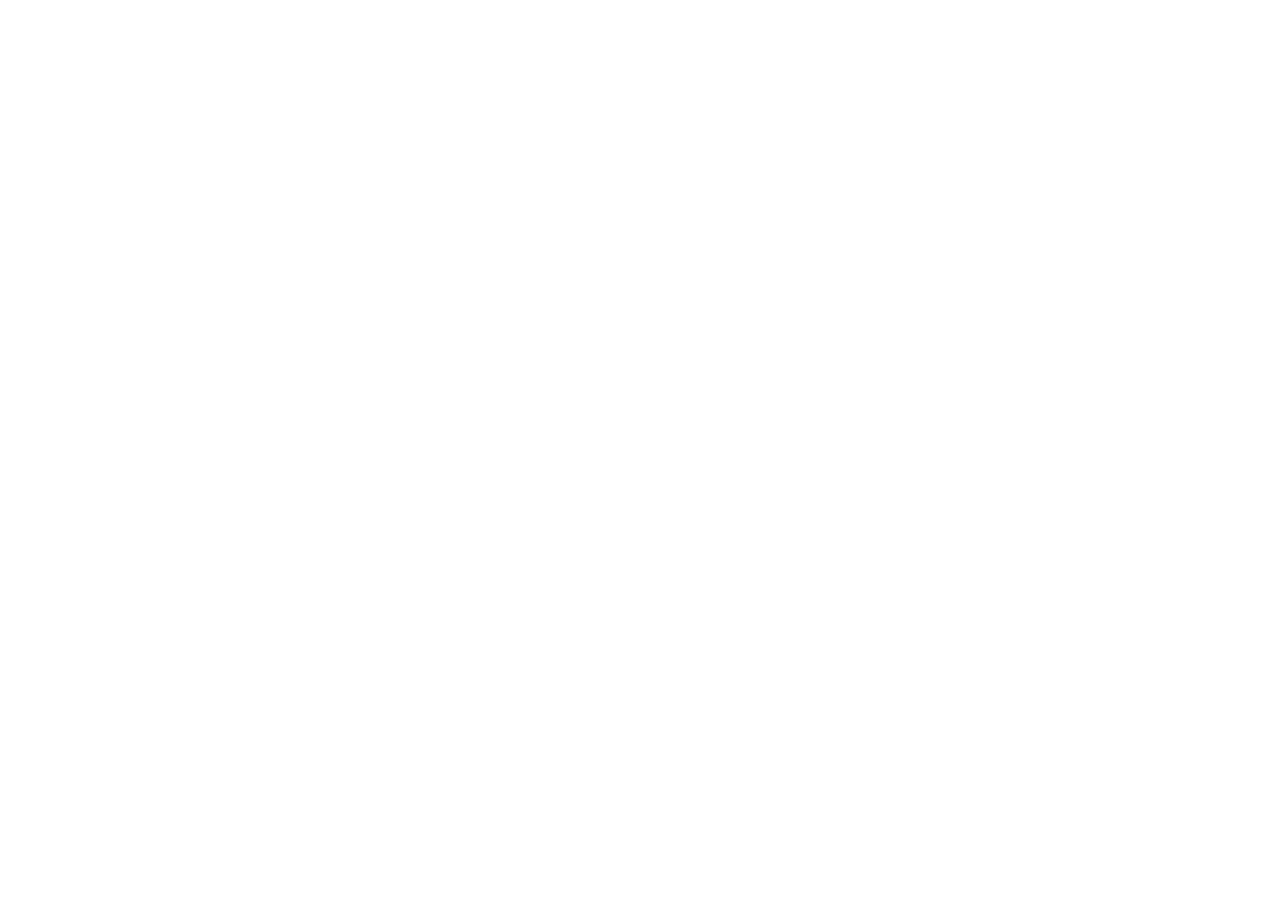
==== index.html @ 3f6a3d68 "Página principal criada" ====
<!DOCTYPE html>
<html lang="pt-br">
<head>
    <meta charset="UTF-8">
    <meta http-equiv="X-UA-Compatible" content="IE=edge">
    <meta name="viewport" content="width=device-width, initial-scale=1.0">
    <link rel="shortcut icon" href="favicon.ico" type="image/x-icon">
    <title>Projetos Redes Sociais</title>
</head>
<body>
    
</body>
</html>
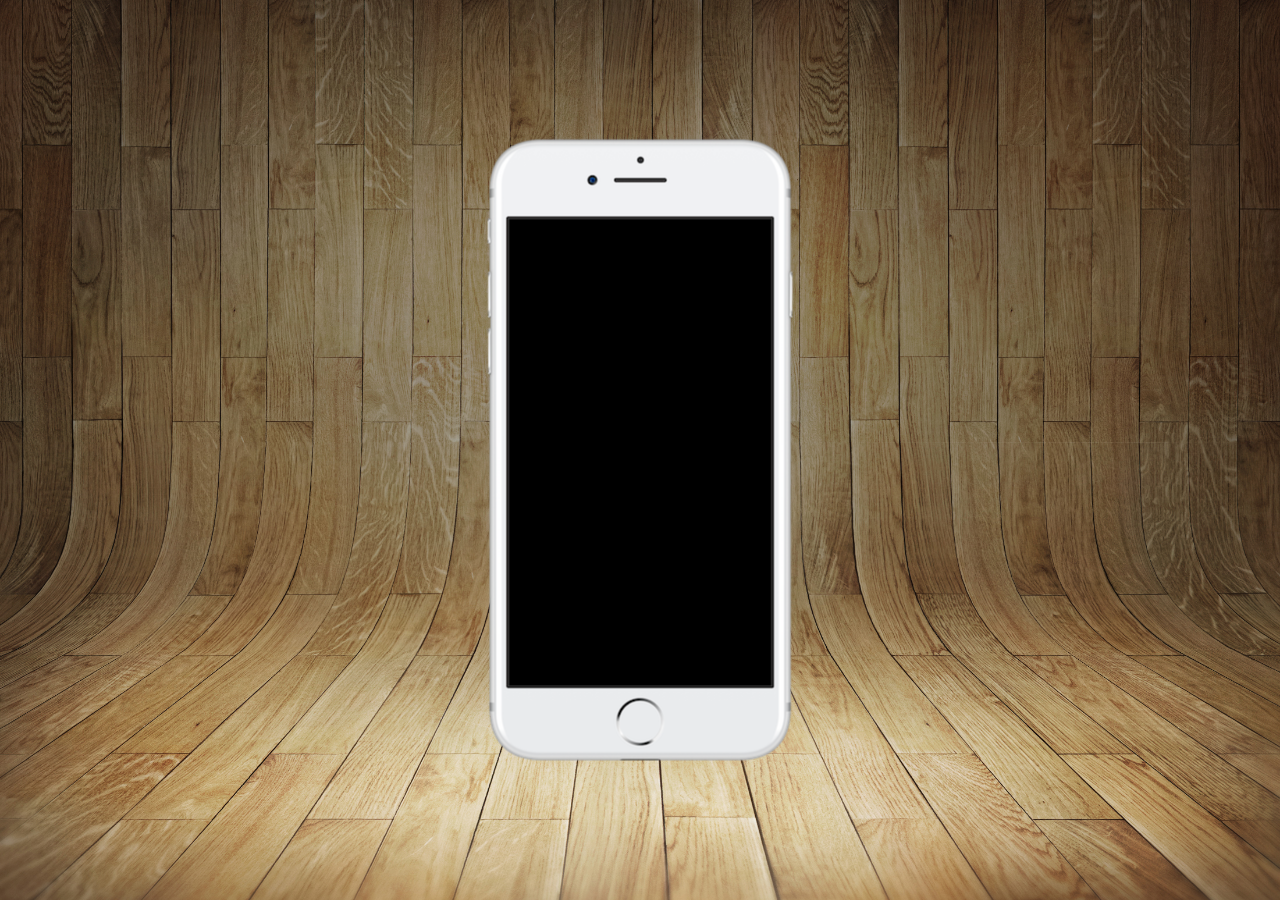
==== commit 18d87fbd: "Atualização Css" ====
--- a/index.html
+++ b/index.html
@@ -5,9 +5,17 @@
     <meta http-equiv="X-UA-Compatible" content="IE=edge">
     <meta name="viewport" content="width=device-width, initial-scale=1.0">
     <link rel="shortcut icon" href="favicon.ico" type="image/x-icon">
+    <link rel="stylesheet" href="estilos/style.css">
     <title>Projetos Redes Sociais</title>
 </head>
 <body>
-    
+    <main>
+        <section id="telefone">
+
+        </section>
+        <section id="redes-sociais">
+
+        </section>
+    </main>
 </body>
 </html>--- a/estilos/style.css
+++ b/estilos/style.css
@@ -0,0 +1,36 @@
+@charset "UTF-8";
+
+* {
+    margin: 0px;
+    padding: 0px;
+    font-family: Arial, Helvetica, sans-serif;
+}
+
+html, body {
+    height: 100vh;
+    width: 100vw;
+    background-color: black;
+}
+
+body {
+    background: url(../imagens/fundo-madeira.jpg) no-repeat top center;
+    background-size: cover;
+    background-attachment: fixed;
+}
+
+main {
+    position: relative;
+    height: 100vh;
+}
+
+section#telefone {
+    position: absolute;
+    top: 50%;
+    left: 50%;
+    transform: translate(-50%, -50%);
+
+    height: 627px;
+    width: 311px;
+    background-color: blue;
+    background: url('../imagens/frame-iphone.png') no-repeat;
+}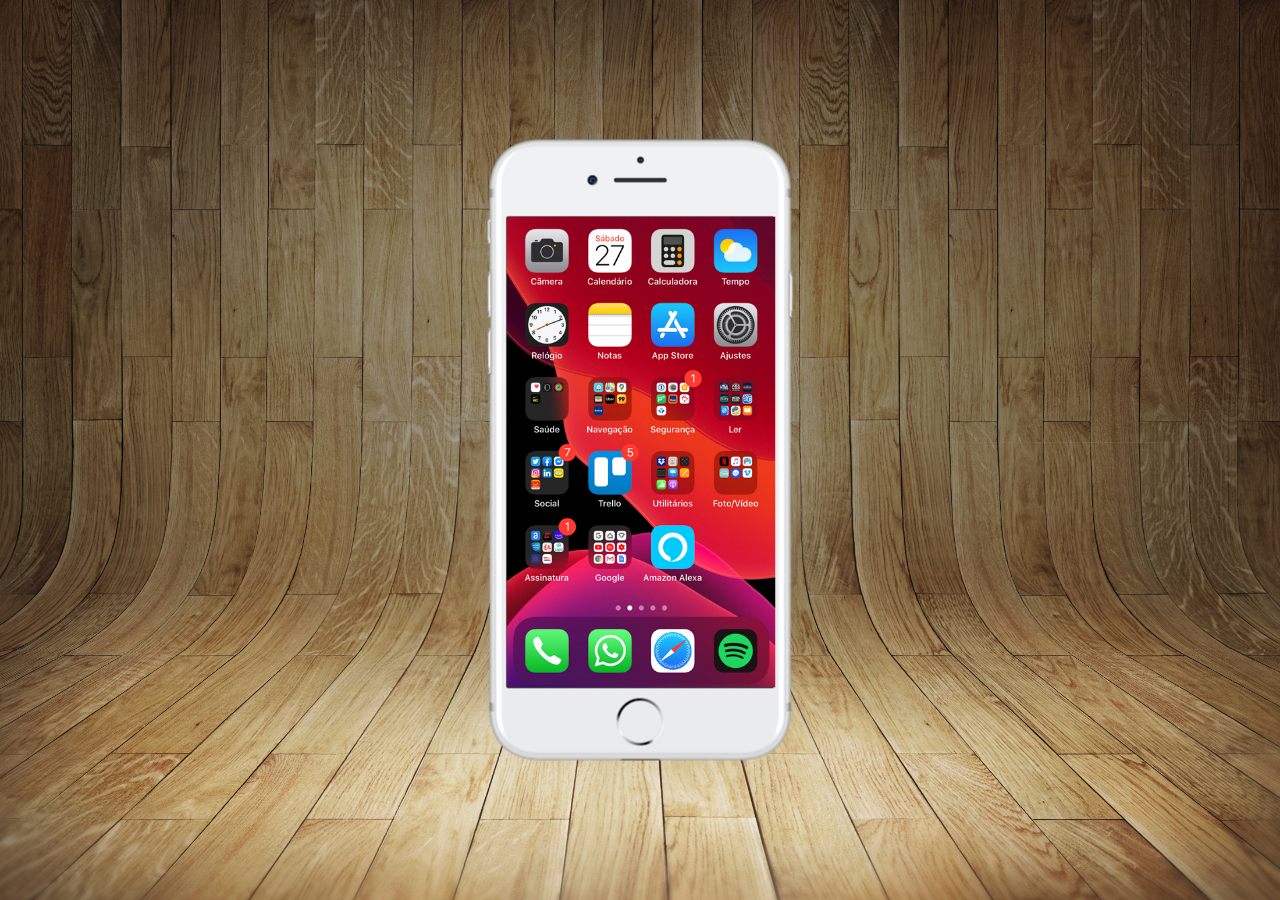
==== commit 1e1e1366: "Atualização CSS" ====
--- a/index.html
+++ b/index.html
@@ -11,7 +11,7 @@
 <body>
     <main>
         <section id="telefone">
-
+            <iframe src="home.html" name="tela" id="tela" frameborder="0"></iframe>
         </section>
         <section id="redes-sociais">
 
--- a/estilos/style.css
+++ b/estilos/style.css
@@ -33,4 +33,12 @@
     width: 311px;
     background-color: blue;
     background: url('../imagens/frame-iphone.png') no-repeat;
+}
+
+iframe#tela {
+    position: relative;
+    top: 80px;
+    left: 22px;
+    width: 269px;
+    height: 471px;
 }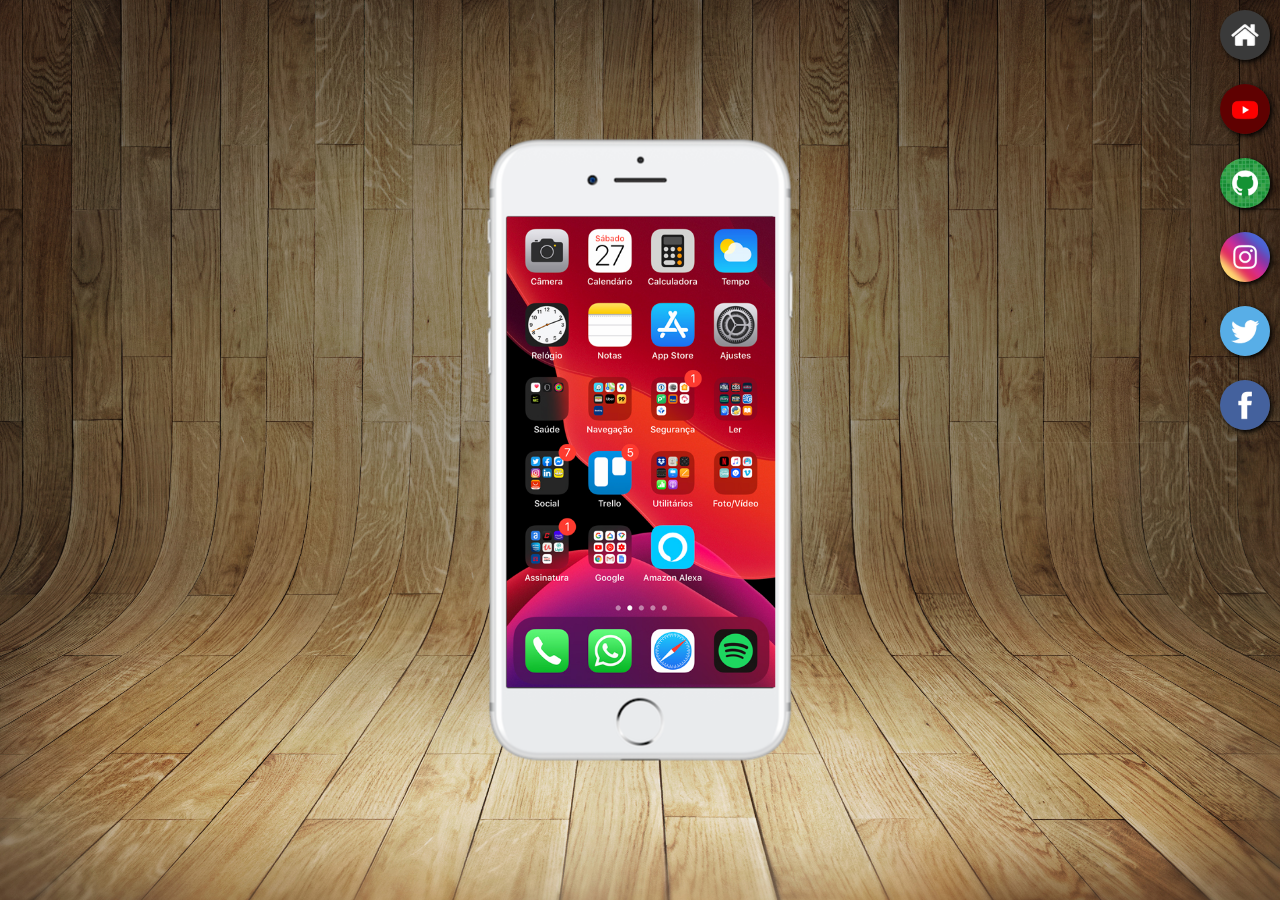
==== commit c2fb5357: "Criei botões na lateral" ====
--- a/index.html
+++ b/index.html
@@ -11,10 +11,17 @@
 <body>
     <main>
         <section id="telefone">
-            <iframe src="home.html" name="tela" id="tela" frameborder="0"></iframe>
+            <iframe src="home.html" name="tela" id="tela" frameborder="0">
+                Seu navegador não é compatível com isso. 
+            </iframe>
         </section>
         <section id="redes-sociais">
-
+            <a href="#" target="tela"><img src="imagens/logo-home.jpg" alt="Home"></a> <br>
+            <a href="#" target="tela"><img src="imagens/logo-youtube.jpg" alt="YouTube"></a> <br>
+            <a href="#" target="tela"><img src="imagens/logo-github.jpg" alt="GitHub"></a> <br>
+            <a href="#" target="tela"><img src="imagens/logo-instagram.jpg" alt="Instagram"></a> <br>
+            <a href="#" target="tela"><img src="imagens/logo-twitter.jpg" alt="Twitter"></a> <br>
+            <a href="#" target="tela"><img src="imagens/logo-facebook.jpg" alt="Facebook"></a> <br>
         </section>
     </main>
 </body>
--- a/estilos/style.css
+++ b/estilos/style.css
@@ -41,4 +41,23 @@
     left: 22px;
     width: 269px;
     height: 471px;
+}
+
+section#redes-sociais {
+    text-align: right;
+}
+
+section#redes-sociais img {
+    width: 50px;
+    margin: 10px;
+    border-radius: 50%;
+    box-shadow: 2px 2px 5px rgb(0, 0, 0.400);
+    box-sizing: border-box;
+}
+
+section#redes-sociais img:hover {
+    border: 2px solid rgba(255, 255, 255, 0.637);
+    transform: translate(-3px, -3px);
+    box-shadow: 5px 5px 10px rgba(0, 0, 0, 0.609);
+    transition: transform 0.5s, border 1s;
 }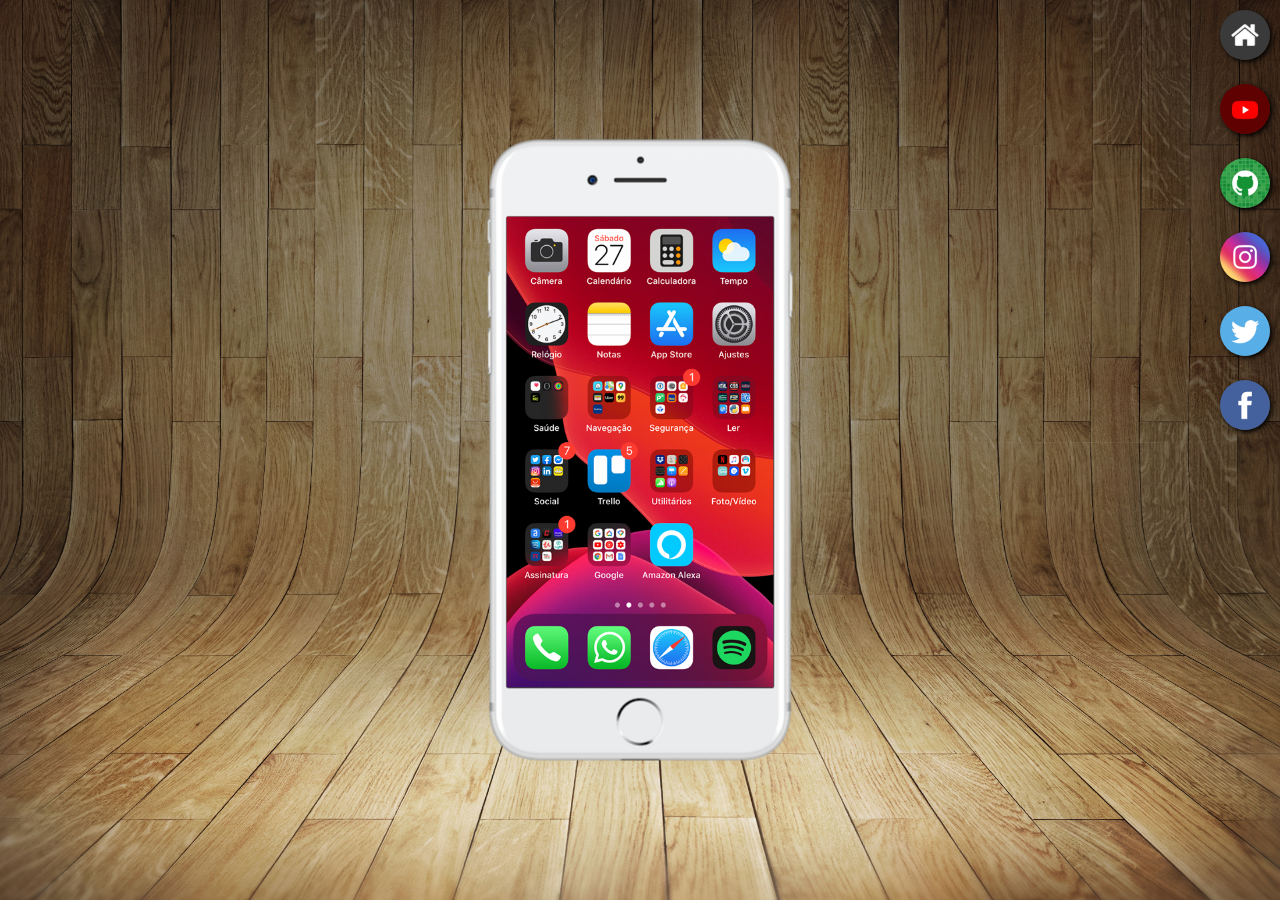
==== commit 4f03d17c: "Redes Sociais" ====
--- a/index.html
+++ b/index.html
@@ -16,12 +16,12 @@
             </iframe>
         </section>
         <section id="redes-sociais">
-            <a href="#" target="tela"><img src="imagens/logo-home.jpg" alt="Home"></a> <br>
-            <a href="#" target="tela"><img src="imagens/logo-youtube.jpg" alt="YouTube"></a> <br>
-            <a href="#" target="tela"><img src="imagens/logo-github.jpg" alt="GitHub"></a> <br>
-            <a href="#" target="tela"><img src="imagens/logo-instagram.jpg" alt="Instagram"></a> <br>
-            <a href="#" target="tela"><img src="imagens/logo-twitter.jpg" alt="Twitter"></a> <br>
-            <a href="#" target="tela"><img src="imagens/logo-facebook.jpg" alt="Facebook"></a> <br>
+            <a href="home.html" target="tela"><img src="imagens/logo-home.jpg" alt="Home"></a> <br>
+            <a href="youtube.html" target="tela"><img src="imagens/logo-youtube.jpg" alt="YouTube"></a> <br>
+            <a href="guithub.html" target="tela"><img src="imagens/logo-github.jpg" alt="GitHub"></a> <br>
+            <a href="instagram.html" target="tela"><img src="imagens/logo-instagram.jpg" alt="Instagram"></a> <br>
+            <a href="twitter.html" target="tela"><img src="imagens/logo-twitter.jpg" alt="Twitter"></a> <br>
+            <a href="facebook.html" target="tela"><img src="imagens/logo-facebook.jpg" alt="Facebook"></a> <br>
         </section>
     </main>
 </body>
--- a/estilos/style.css
+++ b/estilos/style.css
@@ -39,7 +39,7 @@
     position: relative;
     top: 80px;
     left: 22px;
-    width: 269px;
+    width: 267px;
     height: 471px;
 }
 
